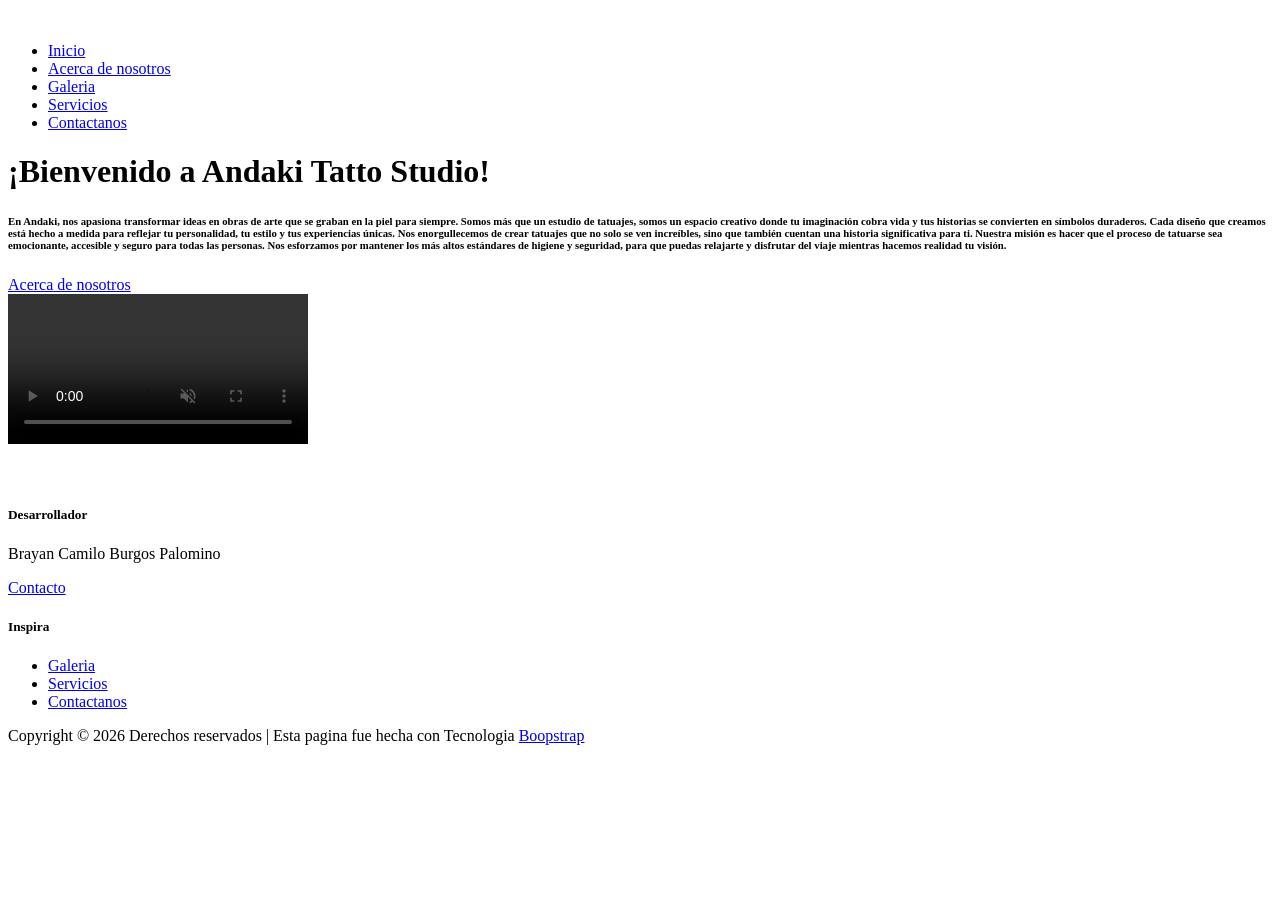
==== about.html @ bacf90a9 "Add files via upload" ====
<!DOCTYPE html>
<html lang="es">

<head>
    <meta charset="UTF-8">
    <meta name="description" content="Andaki Tattoo Studio">
    <meta name="keywords" content="Tattoo, unica, creative, html">
    <meta name="viewport" content="width=device-width, initial-scale=1.0">
    <meta http-equiv="X-UA-Compatible" content="ie=edge">
    <title>Andaki Tattoo Studio</title>

    <!-- Google Font -->
    <link href="https://fonts.googleapis.com/css2?family=Play:wght@400;700&display=swap" rel="stylesheet">
    <link href="https://fonts.googleapis.com/css2?family=Josefin+Sans:wght@300;400;500;600;700&display=swap"
        rel="stylesheet">

    <!-- Css Styles -->
    <link rel="stylesheet" href="css/bootstrap.min.css" type="text/css">
    <link rel="stylesheet" href="css/font-awesome.min.css" type="text/css">
    <link rel="stylesheet" href="css/elegant-icons.css" type="text/css">
    <link rel="stylesheet" href="css/owl.carousel.min.css" type="text/css">
    <link rel="stylesheet" href="css/magnific-popup.css" type="text/css">
    <link rel="stylesheet" href="css/slicknav.min.css" type="text/css">
    <link rel="stylesheet" href="css/style.css" type="text/css">
</head>

<body>
    <!-- Page Preloder -->
    <div id="preloder">
        <div class="loader"></div>
    </div>

    <!-- Header Section Begin -->
    <header class="header">
        <div class="container">
            <div class="row">
                <div class="col-lg-1">
                    <div class="header__logo ">
                        <a>
                            <href="./index.html"><img src="img/h-1.png" class="" alt="">
                        </a>
                    </div>
                </div>
                <div class="col-lg-10">
                    <div class="header__nav__option">
                        <nav class="header__nav__menu mobile-menu">
                            <ul>
                                <li><a href="./index.html">Inicio</a></li>
                                <li class="active"><a href="./about.html">Acerca de nosotros</a></li>
                                <li><a href="./portfolio.html">Galeria</a></li>
                                <li><a href="./services.html">Servicios</a></li>
                                <li><a href="./contact.html">Contactanos</a></li>
                            </ul>
                        </nav>
                        <div class="header__nav__social">
                            <a href="https://www.facebook.com/profile.php?id=100073206260637"><i
                                    class="fa fa-facebook"></i></a>
                            <a
                                href="#https://api.whatsapp.com/send?phone=573102815841&text=Hola,%20bienvenido%20al%20servicio%20de%20atención%20al%20cliente.%20¿En%20qué%20puedo%20ayudarte?"><i
                                    class="fa fa-whatsapp"></i></a>
                            <a href="https://www.instagram.com/camilocaicedo30/"><i class="fa fa-instagram"></i></a>
                        </div>
                    </div>
                </div>
            </div>
            <div id="mobile-menu-wrap"></div>
        </div>
    </header>
    <!-- Header End -->

    <!-- Breadcrumb Begin -->
    <div class="breadcrumb-option spad set-bg" data-setbg="img/hero/hero-1.jpg">
        <div class="container">
            <div class="row">
                <div class="grid text-center">
                    <div class="container">
                        <div class="row">
                            <div class="col-lg-6">
                                <div class="card">
                                    <div class="card-body">
                                        <h1 class="card-title">¡Bienvenido a Andaki Tatto Studio!</h1>
                                        <p class="card-text">
                                        <h6>
                                            En Andaki, nos apasiona transformar ideas en obras de arte que se graban en
                                            la piel para siempre. Somos más que un
                                            estudio de tatuajes, somos un espacio creativo donde tu imaginación cobra
                                            vida y tus historias se convierten en
                                            símbolos duraderos.
                                            Cada diseño que creamos está hecho a medida para reflejar tu personalidad,
                                            tu estilo y tus experiencias únicas.
                                            Nos enorgullecemos de crear tatuajes que no solo se ven increíbles, sino que
                                            también cuentan una historia significativa
                                            para ti.
                                            Nuestra misión es hacer que el proceso de tatuarse sea emocionante,
                                            accesible y seguro para todas las personas.
                                            Nos esforzamos por mantener los más altos estándares de higiene y seguridad,
                                            para que puedas relajarte y disfrutar del
                                            viaje mientras hacemos realidad tu visión.
                                        </h6>
                                        <a href="about.html" class="card-link">Acerca de nosotros</a>
                                    </div>
                                </div>
                            </div>
                            <div class="col-lg-6 col-md-6 col-sm-6">
                                <div class="about__pic">
                                    <div class="row">
                                        <div class="col-lg-6 col-md-3 col-sm-3">
                                            <div class="row col-lg-12">
                                                <video class="about__pic__item__video" autoplay loop muted controls>
                                                    <source src="img/about/about-1.mp4" type="video/mp4">
                                                    Tu navegador no soporta la etiqueta de video.
                                                </video>
                                            </div>
                                        </div>
                                        <div class="col-lg-6 col-md-3 col-sm-3">
                                            <div class="row">
                                                <div class="col-lg-12">
                                                    <div class="about__pic__item set-bg"
                                                        data-setbg="img/about/about-2.jpg"></div>
                                                </div>
                                                <div class="col-lg-12">
                                                    <div class="about__pic__item set-bg"
                                                        data-setbg="img/about/about-3.jpg"></div>
                                                </div>
                                            </div>
                                        </div>
                                    </div>
                                </div>
                            </div>
                        </div>
                    </div>
                </div>
            </div>
        </div>
    </div>
    <!-- Breadcrumb End -->

    <!-- About Section Begin -->
    <div class="logo spad">
        <div class="container">
            <div class="logo__carousel owl-carousel">
                <a href="#" class="logo__item"><img src="img/logo/logo-1.png" alt=""></a>
                <a href="#" class="logo__item"><img src="img/logo/logo-2.png" alt=""></a>
                <a href="#" class="logo__item"><img src="img/logo/logo-3.png" alt=""></a>
                <a href="#" class="logo__item"><img src="img/logo/logo-4.png" alt=""></a>
                <a href="#" class="logo__item"><img src="img/logo/logo-5.png" alt=""></a>
                <a href="#" class="logo__item"><img src="img/logo/logo-6.png" alt=""></a>
            </div>
        </div>
    </div>
    <!-- Footer Section Begin -->
    <footer class="footer">
        <div class="container">
            <div class="footer__top">
                <div class="row">
                    <div class="col-lg-1 col-md-1">
                        <div class="footer__top__logo">
                            <a href="#"><img src="img/h-1.png" alt=""></a>
                        </div>
                    </div>
                    <div class="col-lg-6 col-md-6">
                        <div class="footer__top__social">
                            <a href="https://www.facebook.com/profile.php?id=100073206260637"><i
                                    class="fa fa-facebook"></i></a>
                            <a
                                href="https://api.whatsapp.com/send?phone=573102815841&text=Hola,%20bienvenido%20al%20servicio%20de%20atención%20al%20cliente.%20¿En%20qué%20puedo%20ayudarte?"><i
                                    class="fa fa-whatsapp"></i></a>
                            <a href="https://www.instagram.com/camilocaicedo30/"><i class="fa fa-instagram"></i></a>
                        </div>
                    </div>
                </div>
            </div>
            <div class="footer__option">
                <div class="row">
                    <div class="col-lg-4 col-md-6 col-sm-6">
                        <div class="footer__option__item">
                            <h5>Desarrollador</h5>
                            <p>Brayan Camilo Burgos Palomino</p>
                            <a href="https://api.whatsapp.com/send?phone=573224530251" class="read__more">Contacto <span class="arrow_right"></span></a>
                        </div>
                    </div>
                    <div class="col-lg-2 col-md-3 col-sm-3">
                        <div class="footer__option__item">
                            <h5>Inspira</h5>
                            <ul>
                                <li><a href="portfolio.html">Galeria</a></li>
                                <li><a href="services.html">Servicios</a></li>
                                <li><a href="contact.html">Contactanos</a></li>
                            </ul>
                        </div>
                    </div>
                </div>
            </div>
            <div class="footer__copyright">
                <div class="row">
                    <div class="col-lg-12 text-center">
                        <p class="footer__copyright__text">Copyright &copy;
                            <script>
                                document.write(new Date().getFullYear());
                            </script>
                            Derechos reservados | Esta pagina fue hecha con <i class="fa fa-heart-o"
                                aria-hidden="true"></i> Tecnologia <a href="#" target="_blank">Boopstrap</a>
                        </p>
                    </div>
                </div>
            </div>
        </div>
    </footer>
    <!-- Footer Section End -->

    <!-- Js Plugins -->
    <script src="js/jquery-3.3.1.min.js"></script>
    <script src="js/bootstrap.min.js"></script>
    <script src="js/jquery.magnific-popup.min.js"></script>
    <script src="js/mixitup.min.js"></script>
    <script src="js/masonry.pkgd.min.js"></script>
    <script src="js/jquery.slicknav.js"></script>
    <script src="js/owl.carousel.min.js"></script>
    <script src="js/main.js"></script>
</body>

</html>
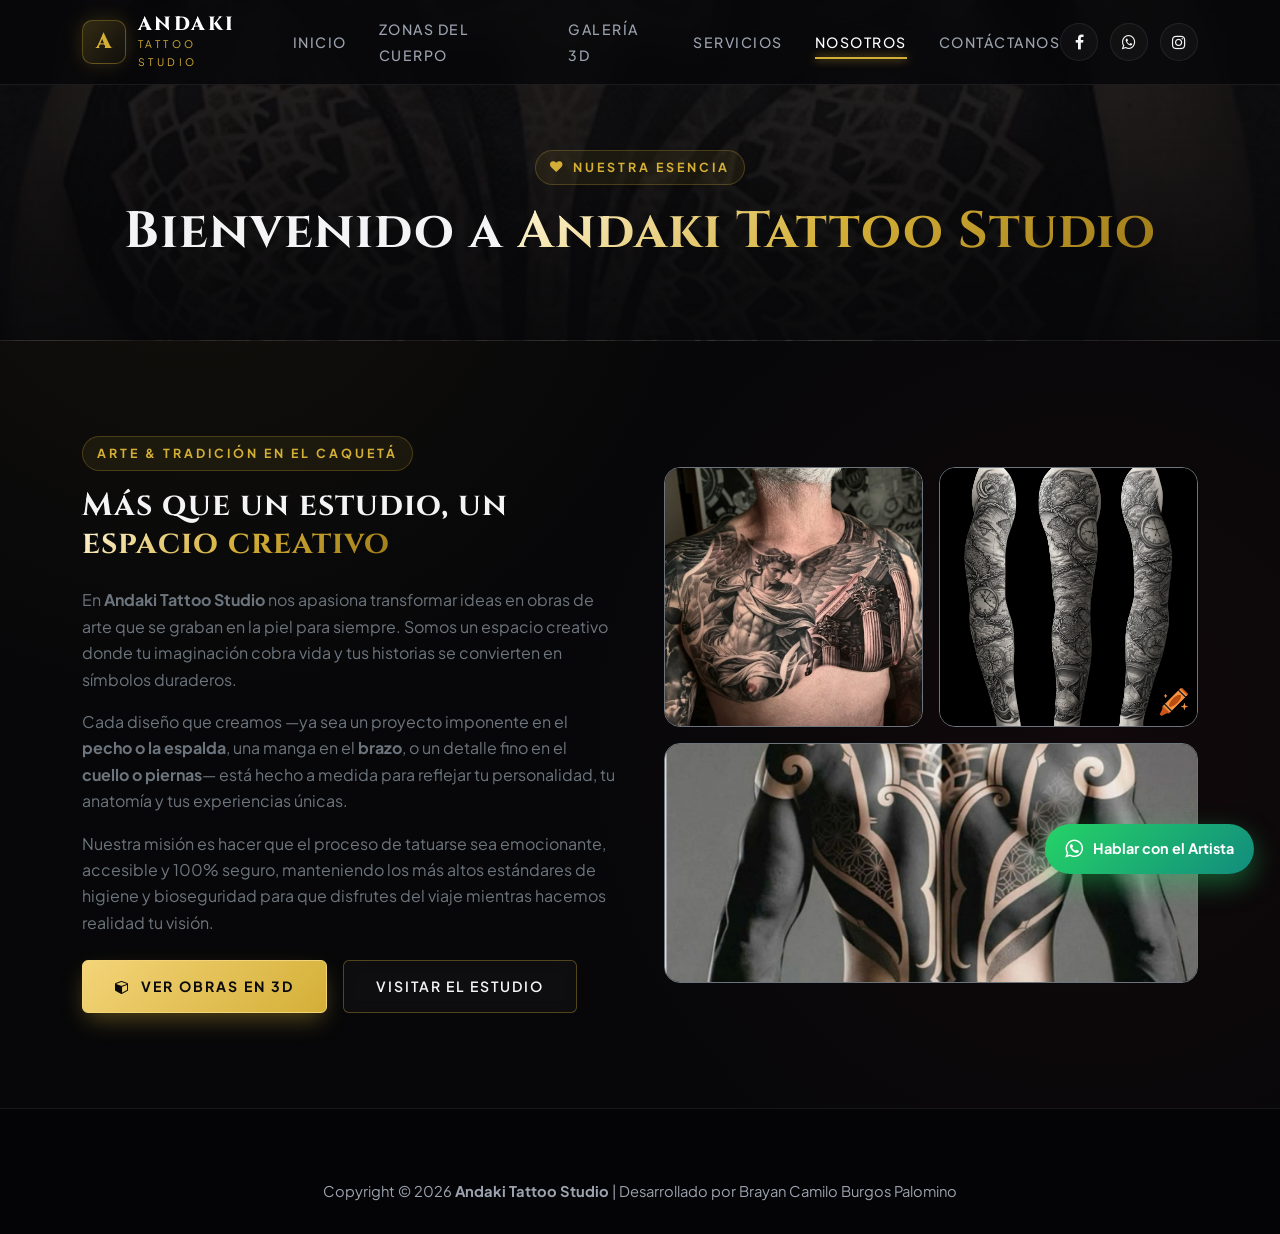
==== commit d7c7590f: "feat: Rediseño 2.0 Dark Luxury Ink con Carrusel 3D, Picsart Studio y 36 tatuajes por zonas del cuerp" ====
--- a/about.html
+++ b/about.html
@@ -3,220 +3,121 @@
 
 <head>
     <meta charset="UTF-8">
-    <meta name="description" content="Andaki Tattoo Studio">
-    <meta name="keywords" content="Tattoo, unica, creative, html">
+    <meta name="description" content="Conoce la historia, filosofía y estándares de bioseguridad de Andaki Tattoo Studio en San José del Fragua, Caquetá.">
     <meta name="viewport" content="width=device-width, initial-scale=1.0">
-    <meta http-equiv="X-UA-Compatible" content="ie=edge">
-    <title>Andaki Tattoo Studio</title>
+    <title>Acerca de Nosotros | Andaki Tattoo Studio</title>
 
-    <!-- Google Font -->
-    <link href="https://fonts.googleapis.com/css2?family=Play:wght@400;700&display=swap" rel="stylesheet">
-    <link href="https://fonts.googleapis.com/css2?family=Josefin+Sans:wght@300;400;500;600;700&display=swap"
-        rel="stylesheet">
-
-    <!-- Css Styles -->
-    <link rel="stylesheet" href="css/bootstrap.min.css" type="text/css">
-    <link rel="stylesheet" href="css/font-awesome.min.css" type="text/css">
-    <link rel="stylesheet" href="css/elegant-icons.css" type="text/css">
-    <link rel="stylesheet" href="css/owl.carousel.min.css" type="text/css">
-    <link rel="stylesheet" href="css/magnific-popup.css" type="text/css">
-    <link rel="stylesheet" href="css/slicknav.min.css" type="text/css">
+    <link href="https://cdn.jsdelivr.net/npm/bootstrap@5.3.2/dist/css/bootstrap.min.css" rel="stylesheet">
+    <link href="https://cdnjs.cloudflare.com/ajax/libs/font-awesome/4.7.0/css/font-awesome.min.css" rel="stylesheet">
     <link rel="stylesheet" href="css/style.css" type="text/css">
 </head>
 
 <body>
-    <!-- Page Preloder -->
-    <div id="preloder">
-        <div class="loader"></div>
-    </div>
+    <div id="preloder"><div class="loader"></div></div>
 
-    <!-- Header Section Begin -->
+    <!-- Header -->
     <header class="header">
         <div class="container">
-            <div class="row">
-                <div class="col-lg-1">
-                    <div class="header__logo ">
-                        <a>
-                            <href="./index.html"><img src="img/h-1.png" class="" alt="">
-                        </a>
+            <div class="header__inner">
+                <div class="header__logo">
+                    <a href="./index.html">
+                        <div class="brand-emblem">A</div>
+                        <div class="brand-text">
+                            <span class="brand-name">ANDAKI</span>
+                            <span class="brand-sub">Tattoo Studio</span>
+                        </div>
+                    </a>
+                </div>
+
+                <nav class="header__nav__menu">
+                    <ul>
+                        <li><a href="./index.html">Inicio</a></li>
+                        <li><a href="./index.html#zonas-cuerpo">Zonas del Cuerpo</a></li>
+                        <li><a href="./portfolio.html">Galería 3D</a></li>
+                        <li><a href="./services.html">Servicios</a></li>
+                        <li class="active"><a href="./about.html">Nosotros</a></li>
+                        <li><a href="./contact.html">Contáctanos</a></li>
+                    </ul>
+                </nav>
+
+                <div class="d-flex align-items-center gap-3">
+                    <div class="header__nav__social">
+                        <a href="https://www.facebook.com/profile.php?id=100073206260637" target="_blank"><i class="fa fa-facebook"></i></a>
+                        <a href="https://api.whatsapp.com/send?phone=573102815841" target="_blank"><i class="fa fa-whatsapp"></i></a>
+                        <a href="https://www.instagram.com/camilocaicedo30/" target="_blank"><i class="fa fa-instagram"></i></a>
+                    </div>
+                    <button class="mobile-toggle" id="mobile-toggle"><i class="fa fa-bars"></i></button>
+                </div>
+            </div>
+        </div>
+    </header>
+
+    <!-- Page Hero -->
+    <section class="page-hero">
+        <div class="container">
+            <span class="section-badge"><i class="fa fa-heart"></i> Nuestra Esencia</span>
+            <h1 class="display-title" style="font-size: clamp(2.2rem, 4vw, 3.4rem);">
+                Bienvenido a <span class="gold-gradient-text">Andaki Tattoo Studio</span>
+            </h1>
+        </div>
+    </section>
+
+    <!-- Story Section -->
+    <section class="spad">
+        <div class="container">
+            <div class="row align-items-center g-5">
+                <div class="col-lg-6">
+                    <span class="section-badge">Arte & Tradición en el Caquetá</span>
+                    <h2 class="display-title mb-4">Más que un estudio, un <span class="gold-gradient-text">espacio creativo</span></h2>
+                    <p class="text-secondary mb-3">
+                        En <strong>Andaki Tattoo Studio</strong> nos apasiona transformar ideas en obras de arte que se graban en la piel para siempre. Somos un espacio creativo donde tu imaginación cobra vida y tus historias se convierten en símbolos duraderos.
+                    </p>
+                    <p class="text-secondary mb-3">
+                        Cada diseño que creamos —ya sea un proyecto imponente en el <strong>pecho o la espalda</strong>, una manga en el <strong>brazo</strong>, o un detalle fino en el <strong>cuello o piernas</strong>— está hecho a medida para reflejar tu personalidad, tu anatomía y tus experiencias únicas.
+                    </p>
+                    <p class="text-secondary mb-4">
+                        Nuestra misión es hacer que el proceso de tatuarse sea emocionante, accesible y 100% seguro, manteniendo los más altos estándares de higiene y bioseguridad para que disfrutes del viaje mientras hacemos realidad tu visión.
+                    </p>
+                    <div class="d-flex flex-wrap gap-3">
+                        <a href="./portfolio.html" class="primary-btn"><i class="fa fa-cube"></i> Ver Obras en 3D</a>
+                        <a href="./contact.html" class="outline-btn">Visitar el Estudio</a>
                     </div>
                 </div>
-                <div class="col-lg-10">
-                    <div class="header__nav__option">
-                        <nav class="header__nav__menu mobile-menu">
-                            <ul>
-                                <li><a href="./index.html">Inicio</a></li>
-                                <li class="active"><a href="./about.html">Acerca de nosotros</a></li>
-                                <li><a href="./portfolio.html">Galeria</a></li>
-                                <li><a href="./services.html">Servicios</a></li>
-                                <li><a href="./contact.html">Contactanos</a></li>
-                            </ul>
-                        </nav>
-                        <div class="header__nav__social">
-                            <a href="https://www.facebook.com/profile.php?id=100073206260637"><i
-                                    class="fa fa-facebook"></i></a>
-                            <a
-                                href="#https://api.whatsapp.com/send?phone=573102815841&text=Hola,%20bienvenido%20al%20servicio%20de%20atención%20al%20cliente.%20¿En%20qué%20puedo%20ayudarte?"><i
-                                    class="fa fa-whatsapp"></i></a>
-                            <a href="https://www.instagram.com/camilocaicedo30/"><i class="fa fa-instagram"></i></a>
+
+                <div class="col-lg-6">
+                    <div class="row g-3">
+                        <div class="col-6">
+                            <img src="img/tattoos/pecho-1.jpg" class="rounded-4 border border-secondary w-100" style="height: 260px; object-fit: cover;" alt="Andaki Studio Pecho">
                         </div>
-                    </div>
-                </div>
-            </div>
-            <div id="mobile-menu-wrap"></div>
-        </div>
-    </header>
-    <!-- Header End -->
-
-    <!-- Breadcrumb Begin -->
-    <div class="breadcrumb-option spad set-bg" data-setbg="img/hero/hero-1.jpg">
-        <div class="container">
-            <div class="row">
-                <div class="grid text-center">
-                    <div class="container">
-                        <div class="row">
-                            <div class="col-lg-6">
-                                <div class="card">
-                                    <div class="card-body">
-                                        <h1 class="card-title">¡Bienvenido a Andaki Tatto Studio!</h1>
-                                        <p class="card-text">
-                                        <h6>
-                                            En Andaki, nos apasiona transformar ideas en obras de arte que se graban en
-                                            la piel para siempre. Somos más que un
-                                            estudio de tatuajes, somos un espacio creativo donde tu imaginación cobra
-                                            vida y tus historias se convierten en
-                                            símbolos duraderos.
-                                            Cada diseño que creamos está hecho a medida para reflejar tu personalidad,
-                                            tu estilo y tus experiencias únicas.
-                                            Nos enorgullecemos de crear tatuajes que no solo se ven increíbles, sino que
-                                            también cuentan una historia significativa
-                                            para ti.
-                                            Nuestra misión es hacer que el proceso de tatuarse sea emocionante,
-                                            accesible y seguro para todas las personas.
-                                            Nos esforzamos por mantener los más altos estándares de higiene y seguridad,
-                                            para que puedas relajarte y disfrutar del
-                                            viaje mientras hacemos realidad tu visión.
-                                        </h6>
-                                        <a href="about.html" class="card-link">Acerca de nosotros</a>
-                                    </div>
-                                </div>
-                            </div>
-                            <div class="col-lg-6 col-md-6 col-sm-6">
-                                <div class="about__pic">
-                                    <div class="row">
-                                        <div class="col-lg-6 col-md-3 col-sm-3">
-                                            <div class="row col-lg-12">
-                                                <video class="about__pic__item__video" autoplay loop muted controls>
-                                                    <source src="img/about/about-1.mp4" type="video/mp4">
-                                                    Tu navegador no soporta la etiqueta de video.
-                                                </video>
-                                            </div>
-                                        </div>
-                                        <div class="col-lg-6 col-md-3 col-sm-3">
-                                            <div class="row">
-                                                <div class="col-lg-12">
-                                                    <div class="about__pic__item set-bg"
-                                                        data-setbg="img/about/about-2.jpg"></div>
-                                                </div>
-                                                <div class="col-lg-12">
-                                                    <div class="about__pic__item set-bg"
-                                                        data-setbg="img/about/about-3.jpg"></div>
-                                                </div>
-                                            </div>
-                                        </div>
-                                    </div>
-                                </div>
-                            </div>
+                        <div class="col-6">
+                            <img src="img/tattoos/brazos-3.jpg" class="rounded-4 border border-secondary w-100" style="height: 260px; object-fit: cover;" alt="Andaki Studio Brazos">
+                        </div>
+                        <div class="col-12">
+                            <img src="img/tattoos/espalda-2.jpg" class="rounded-4 border border-secondary w-100" style="height: 240px; object-fit: cover;" alt="Andaki Studio Espalda">
                         </div>
                     </div>
                 </div>
             </div>
         </div>
-    </div>
-    <!-- Breadcrumb End -->
+    </section>
 
-    <!-- About Section Begin -->
-    <div class="logo spad">
-        <div class="container">
-            <div class="logo__carousel owl-carousel">
-                <a href="#" class="logo__item"><img src="img/logo/logo-1.png" alt=""></a>
-                <a href="#" class="logo__item"><img src="img/logo/logo-2.png" alt=""></a>
-                <a href="#" class="logo__item"><img src="img/logo/logo-3.png" alt=""></a>
-                <a href="#" class="logo__item"><img src="img/logo/logo-4.png" alt=""></a>
-                <a href="#" class="logo__item"><img src="img/logo/logo-5.png" alt=""></a>
-                <a href="#" class="logo__item"><img src="img/logo/logo-6.png" alt=""></a>
-            </div>
-        </div>
-    </div>
-    <!-- Footer Section Begin -->
+    <!-- Footer -->
     <footer class="footer">
         <div class="container">
-            <div class="footer__top">
-                <div class="row">
-                    <div class="col-lg-1 col-md-1">
-                        <div class="footer__top__logo">
-                            <a href="#"><img src="img/h-1.png" alt=""></a>
-                        </div>
-                    </div>
-                    <div class="col-lg-6 col-md-6">
-                        <div class="footer__top__social">
-                            <a href="https://www.facebook.com/profile.php?id=100073206260637"><i
-                                    class="fa fa-facebook"></i></a>
-                            <a
-                                href="https://api.whatsapp.com/send?phone=573102815841&text=Hola,%20bienvenido%20al%20servicio%20de%20atención%20al%20cliente.%20¿En%20qué%20puedo%20ayudarte?"><i
-                                    class="fa fa-whatsapp"></i></a>
-                            <a href="https://www.instagram.com/camilocaicedo30/"><i class="fa fa-instagram"></i></a>
-                        </div>
-                    </div>
-                </div>
-            </div>
-            <div class="footer__option">
-                <div class="row">
-                    <div class="col-lg-4 col-md-6 col-sm-6">
-                        <div class="footer__option__item">
-                            <h5>Desarrollador</h5>
-                            <p>Brayan Camilo Burgos Palomino</p>
-                            <a href="https://api.whatsapp.com/send?phone=573224530251" class="read__more">Contacto <span class="arrow_right"></span></a>
-                        </div>
-                    </div>
-                    <div class="col-lg-2 col-md-3 col-sm-3">
-                        <div class="footer__option__item">
-                            <h5>Inspira</h5>
-                            <ul>
-                                <li><a href="portfolio.html">Galeria</a></li>
-                                <li><a href="services.html">Servicios</a></li>
-                                <li><a href="contact.html">Contactanos</a></li>
-                            </ul>
-                        </div>
-                    </div>
-                </div>
-            </div>
-            <div class="footer__copyright">
-                <div class="row">
-                    <div class="col-lg-12 text-center">
-                        <p class="footer__copyright__text">Copyright &copy;
-                            <script>
-                                document.write(new Date().getFullYear());
-                            </script>
-                            Derechos reservados | Esta pagina fue hecha con <i class="fa fa-heart-o"
-                                aria-hidden="true"></i> Tecnologia <a href="#" target="_blank">Boopstrap</a>
-                        </p>
-                    </div>
-                </div>
+            <div class="footer__copyright text-center mt-0 pt-0 border-0">
+                <p class="mb-0">
+                    Copyright &copy; <script>document.write(new Date().getFullYear());</script> <strong>Andaki Tattoo Studio</strong> | Desarrollado por Brayan Camilo Burgos Palomino
+                </p>
             </div>
         </div>
     </footer>
-    <!-- Footer Section End -->
 
-    <!-- Js Plugins -->
-    <script src="js/jquery-3.3.1.min.js"></script>
-    <script src="js/bootstrap.min.js"></script>
-    <script src="js/jquery.magnific-popup.min.js"></script>
-    <script src="js/mixitup.min.js"></script>
-    <script src="js/masonry.pkgd.min.js"></script>
-    <script src="js/jquery.slicknav.js"></script>
-    <script src="js/owl.carousel.min.js"></script>
+    <a href="https://api.whatsapp.com/send?phone=573102815841" target="_blank" class="whatsapp-float">
+        <i class="fa fa-whatsapp"></i>
+        <span>Hablar con el Artista</span>
+    </a>
+
     <script src="js/main.js"></script>
 </body>
 
-</html>+</html>
--- a/css/style.css
+++ b/css/style.css
@@ -0,0 +1,1183 @@
+/* ==========================================================================
+   ANDAKI TATTOO STUDIO - 2.0 DARK LUXURY INK EDITION
+   ========================================================================== */
+
+@import url('https://fonts.googleapis.com/css2?family=Cinzel:wght@500;700;900&family=Plus+Jakarta+Sans:wght@300;400;500;600;700&family=Syne:wght@600;700;800&display=swap');
+
+:root {
+    --bg-dark: #070709;
+    --bg-card: #101014;
+    --bg-elevated: #17171d;
+    --gold-primary: #d4af37;
+    --gold-light: #f3d478;
+    --gold-glow: rgba(212, 175, 55, 0.35);
+    --crimson-accent: #c92a2a;
+    --text-main: #f4f4f6;
+    --text-muted: #9ca3af;
+    --border-subtle: rgba(255, 255, 255, 0.08);
+    --border-gold: rgba(212, 175, 55, 0.35);
+    --font-display: 'Cinzel', serif;
+    --font-heading: 'Syne', sans-serif;
+    --font-body: 'Plus Jakarta Sans', sans-serif;
+    --transition-smooth: all 0.35s cubic-bezier(0.16, 1, 0.3, 1);
+}
+
+* {
+    margin: 0;
+    padding: 0;
+    box-sizing: border-box;
+}
+
+html {
+    scroll-behavior: smooth;
+    background-color: var(--bg-dark);
+    color: var(--text-main);
+    font-family: var(--font-body);
+}
+
+body {
+    background-color: var(--bg-dark);
+    color: var(--text-main);
+    font-family: var(--font-body);
+    line-height: 1.65;
+    overflow-x: hidden;
+    background-image: 
+        radial-gradient(circle at 15% 15%, rgba(212, 175, 55, 0.06) 0%, transparent 35%),
+        radial-gradient(circle at 85% 60%, rgba(201, 42, 42, 0.05) 0%, transparent 40%);
+}
+
+a {
+    text-decoration: none;
+    color: inherit;
+    transition: var(--transition-smooth);
+}
+
+ul {
+    list-style: none;
+}
+
+img {
+    max-width: 100%;
+    display: block;
+}
+
+/* ==========================================================================
+   PRELOADER
+   ========================================================================== */
+#preloder {
+    position: fixed;
+    width: 100%;
+    height: 100%;
+    top: 0;
+    left: 0;
+    z-index: 999999;
+    background: var(--bg-dark);
+    display: flex;
+    flex-direction: column;
+    align-items: center;
+    justify-content: center;
+    transition: opacity 0.5s ease, visibility 0.5s ease;
+}
+
+#preloder.loaded {
+    opacity: 0;
+    visibility: hidden;
+    pointer-events: none;
+}
+
+.loader {
+    width: 54px;
+    height: 54px;
+    border: 3px solid rgba(212, 175, 55, 0.15);
+    border-top-color: var(--gold-primary);
+    border-radius: 50%;
+    animation: spin 0.9s linear infinite;
+}
+
+@keyframes spin {
+    to { transform: rotate(360deg); }
+}
+
+/* ==========================================================================
+   TYPOGRAPHY & UTILITIES
+   ========================================================================== */
+.section-badge {
+    display: inline-flex;
+    align-items: center;
+    gap: 8px;
+    font-size: 0.78rem;
+    text-transform: uppercase;
+    letter-spacing: 3px;
+    color: var(--gold-primary);
+    font-weight: 700;
+    padding: 6px 14px;
+    border-radius: 100px;
+    background: rgba(212, 175, 55, 0.08);
+    border: 1px solid rgba(212, 175, 55, 0.25);
+    margin-bottom: 16px;
+}
+
+.section-title h2,
+.display-title {
+    font-family: var(--font-display);
+    font-weight: 700;
+    color: var(--text-main);
+    letter-spacing: 1px;
+    line-height: 1.2;
+}
+
+.gold-gradient-text {
+    background: linear-gradient(135deg, #fff6d6 0%, var(--gold-primary) 50%, #9e7a18 100%);
+    -webkit-background-clip: text;
+    -webkit-text-fill-color: transparent;
+}
+
+.spad {
+    padding: 95px 0;
+}
+
+.primary-btn {
+    display: inline-flex;
+    align-items: center;
+    justify-content: center;
+    gap: 10px;
+    padding: 14px 32px;
+    font-size: 0.88rem;
+    font-weight: 700;
+    text-transform: uppercase;
+    letter-spacing: 2px;
+    color: #09090b;
+    background: linear-gradient(135deg, var(--gold-light) 0%, var(--gold-primary) 100%);
+    border-radius: 6px;
+    border: 1px solid var(--gold-light);
+    box-shadow: 0 10px 25px -5px rgba(212, 175, 55, 0.4);
+    cursor: pointer;
+    transition: var(--transition-smooth);
+}
+
+.primary-btn:hover {
+    transform: translateY(-3px);
+    box-shadow: 0 15px 30px -5px rgba(212, 175, 55, 0.65);
+    color: #000;
+}
+
+.outline-btn {
+    display: inline-flex;
+    align-items: center;
+    justify-content: center;
+    gap: 10px;
+    padding: 14px 32px;
+    font-size: 0.88rem;
+    font-weight: 600;
+    text-transform: uppercase;
+    letter-spacing: 2px;
+    color: var(--text-main);
+    background: rgba(255, 255, 255, 0.03);
+    border: 1px solid var(--border-gold);
+    border-radius: 6px;
+    backdrop-filter: blur(8px);
+    cursor: pointer;
+    transition: var(--transition-smooth);
+}
+
+.outline-btn:hover {
+    background: rgba(212, 175, 55, 0.14);
+    border-color: var(--gold-primary);
+    color: var(--gold-light);
+    transform: translateY(-3px);
+}
+
+/* ==========================================================================
+   HEADER & NAVIGATION
+   ========================================================================== */
+.header {
+    position: fixed;
+    top: 0;
+    left: 0;
+    width: 100%;
+    z-index: 1000;
+    background: rgba(7, 7, 9, 0.82);
+    backdrop-filter: blur(16px);
+    -webkit-backdrop-filter: blur(16px);
+    border-bottom: 1px solid var(--border-subtle);
+    transition: var(--transition-smooth);
+}
+
+.header.scrolled {
+    background: rgba(7, 7, 9, 0.95);
+    box-shadow: 0 10px 30px rgba(0, 0, 0, 0.6);
+    border-bottom-color: rgba(212, 175, 55, 0.22);
+}
+
+.header__inner {
+    display: flex;
+    align-items: center;
+    justify-content: space-between;
+    height: 84px;
+}
+
+.header__logo a {
+    display: flex;
+    align-items: center;
+    gap: 12px;
+}
+
+.brand-emblem {
+    width: 44px;
+    height: 44px;
+    border-radius: 10px;
+    background: linear-gradient(135deg, rgba(212, 175, 55, 0.2), rgba(212, 175, 55, 0.05));
+    border: 1px solid var(--border-gold);
+    display: flex;
+    align-items: center;
+    justify-content: center;
+    color: var(--gold-primary);
+    font-family: var(--font-display);
+    font-weight: 900;
+    font-size: 1.35rem;
+    box-shadow: 0 0 20px rgba(212, 175, 55, 0.2);
+}
+
+.brand-text {
+    display: flex;
+    flex-direction: column;
+}
+
+.brand-name {
+    font-family: var(--font-display);
+    font-size: 1.2rem;
+    font-weight: 800;
+    letter-spacing: 2.5px;
+    color: #fff;
+    line-height: 1.1;
+}
+
+.brand-sub {
+    font-size: 0.65rem;
+    letter-spacing: 3.5px;
+    text-transform: uppercase;
+    color: var(--gold-primary);
+}
+
+.header__nav__menu ul {
+    display: flex;
+    align-items: center;
+    gap: 32px;
+    margin: 0;
+}
+
+.header__nav__menu ul li a {
+    font-size: 0.88rem;
+    font-weight: 500;
+    text-transform: uppercase;
+    letter-spacing: 1.5px;
+    color: var(--text-muted);
+    position: relative;
+    padding: 8px 0;
+}
+
+.header__nav__menu ul li.active a,
+.header__nav__menu ul li a:hover {
+    color: #fff;
+}
+
+.header__nav__menu ul li a::after {
+    content: '';
+    position: absolute;
+    bottom: 0;
+    left: 0;
+    width: 0%;
+    height: 2px;
+    background: var(--gold-primary);
+    transition: width 0.3s ease;
+    box-shadow: 0 0 10px var(--gold-primary);
+}
+
+.header__nav__menu ul li.active a::after,
+.header__nav__menu ul li a:hover::after {
+    width: 100%;
+}
+
+.header__nav__social {
+    display: flex;
+    align-items: center;
+    gap: 12px;
+}
+
+.header__nav__social a {
+    width: 38px;
+    height: 38px;
+    border-radius: 50%;
+    border: 1px solid var(--border-subtle);
+    background: rgba(255, 255, 255, 0.03);
+    display: flex;
+    align-items: center;
+    justify-content: center;
+    color: var(--text-main);
+    font-size: 1rem;
+}
+
+.header__nav__social a:hover {
+    border-color: var(--gold-primary);
+    color: var(--gold-primary);
+    transform: translateY(-2px);
+    box-shadow: 0 5px 15px rgba(212, 175, 55, 0.25);
+}
+
+.mobile-toggle {
+    display: none;
+    background: transparent;
+    border: 1px solid var(--border-gold);
+    color: var(--gold-primary);
+    width: 42px;
+    height: 42px;
+    border-radius: 8px;
+    font-size: 1.2rem;
+    cursor: pointer;
+}
+
+/* ==========================================================================
+   HERO SECTION
+   ========================================================================== */
+.hero {
+    position: relative;
+    min-height: 94vh;
+    padding-top: 84px;
+    display: flex;
+    align-items: center;
+    overflow: hidden;
+    background: 
+        linear-gradient(90deg, rgba(7, 7, 9, 0.94) 0%, rgba(7, 7, 9, 0.78) 55%, rgba(7, 7, 9, 0.55) 100%),
+        url('../img/tattoos/pecho-1.jpg') center/cover no-repeat;
+}
+
+.hero::after {
+    content: '';
+    position: absolute;
+    bottom: 0;
+    left: 0;
+    width: 100%;
+    height: 140px;
+    background: linear-gradient(to top, var(--bg-dark), transparent);
+    pointer-events: none;
+}
+
+.hero__content {
+    position: relative;
+    z-index: 2;
+    padding: 60px 0;
+}
+
+.hero__text h1 {
+    font-family: var(--font-display);
+    font-size: clamp(2.5rem, 5vw, 4.4rem);
+    font-weight: 900;
+    line-height: 1.1;
+    margin-bottom: 22px;
+    text-transform: uppercase;
+}
+
+.hero__text p {
+    font-size: 1.12rem;
+    color: var(--text-muted);
+    max-width: 560px;
+    margin-bottom: 34px;
+}
+
+.hero__actions {
+    display: flex;
+    flex-wrap: wrap;
+    gap: 16px;
+    margin-bottom: 48px;
+}
+
+.hero__stats {
+    display: grid;
+    grid-template-columns: repeat(3, minmax(110px, 170px));
+    gap: 24px;
+    padding-top: 32px;
+    border-top: 1px solid var(--border-subtle);
+}
+
+.stat-box h3 {
+    font-family: var(--font-display);
+    font-size: 2rem;
+    color: var(--gold-primary);
+    margin-bottom: 2px;
+}
+
+.stat-box span {
+    font-size: 0.8rem;
+    color: var(--text-muted);
+    text-transform: uppercase;
+    letter-spacing: 1px;
+}
+
+/* ==========================================================================
+   3D CAROUSEL SECTION (INTERACTIVE & PICSART STUDIO)
+   ========================================================================== */
+.carousel-3d-section {
+    position: relative;
+    padding: 80px 0 110px;
+    overflow: hidden;
+    background: radial-gradient(circle at 50% 50%, rgba(212, 175, 55, 0.1) 0%, transparent 65%);
+}
+
+.carousel-3d-controls-bar {
+    display: flex;
+    flex-wrap: wrap;
+    align-items: center;
+    justify-content: center;
+    gap: 14px;
+    margin-top: 24px;
+    margin-bottom: 20px;
+}
+
+.scene-3d {
+    margin: 40px auto 50px;
+    width: 260px;
+    height: 360px;
+    position: relative;
+    perspective: 1400px;
+    user-select: none;
+    cursor: grab;
+}
+
+.scene-3d:active {
+    cursor: grabbing;
+}
+
+.carousel-3d-ring {
+    width: 100%;
+    height: 100%;
+    position: absolute;
+    transform-style: preserve-3d;
+    transition: transform 0.6s cubic-bezier(0.2, 0.8, 0.2, 1);
+}
+
+.carousel-3d-ring.dragging {
+    transition: none;
+}
+
+.carousel-3d-card {
+    position: absolute;
+    width: 250px;
+    height: 340px;
+    left: 5px;
+    top: 10px;
+    border-radius: 16px;
+    overflow: hidden;
+    background: var(--bg-card);
+    border: 1px solid rgba(212, 175, 55, 0.45);
+    box-shadow: 
+        0 20px 50px rgba(0, 0, 0, 0.85),
+        0 0 25px rgba(212, 175, 55, 0.15);
+    transition: border-color 0.3s ease, box-shadow 0.3s ease;
+    -webkit-box-reflect: below 12px linear-gradient(transparent 65%, rgba(0, 0, 0, 0.35));
+}
+
+.carousel-3d-card:hover {
+    border-color: var(--gold-light);
+    box-shadow: 
+        0 25px 60px rgba(0, 0, 0, 0.95),
+        0 0 35px rgba(212, 175, 55, 0.5);
+}
+
+.carousel-3d-card img {
+    width: 100%;
+    height: 100%;
+    object-fit: cover;
+    transition: transform 0.6s ease, filter 0.4s ease;
+}
+
+.carousel-3d-card:hover img {
+    transform: scale(1.07);
+}
+
+.carousel-3d-card .card-caption {
+    position: absolute;
+    bottom: 0;
+    left: 0;
+    right: 0;
+    padding: 18px 16px 14px;
+    background: linear-gradient(to top, rgba(0, 0, 0, 0.92) 0%, rgba(0, 0, 0, 0.5) 65%, transparent 100%);
+    display: flex;
+    flex-direction: column;
+    gap: 4px;
+}
+
+.carousel-3d-card .card-tag {
+    font-size: 0.68rem;
+    text-transform: uppercase;
+    letter-spacing: 2px;
+    color: var(--gold-primary);
+    font-weight: 700;
+}
+
+.carousel-3d-card .card-title {
+    font-family: var(--font-display);
+    font-size: 1rem;
+    color: #fff;
+    margin: 0;
+}
+
+/* Picsart FX Filter Modes */
+.fx-picsart-neon .carousel-3d-card img,
+.fx-picsart-neon .gallery-item img {
+    filter: contrast(1.25) saturate(1.4) hue-rotate(-8deg);
+}
+
+.fx-picsart-noir .carousel-3d-card img,
+.fx-picsart-noir .gallery-item img {
+    filter: grayscale(100%) contrast(1.35) brightness(0.95);
+}
+
+.fx-picsart-gold .carousel-3d-card img,
+.fx-picsart-gold .gallery-item img {
+    filter: sepia(0.35) contrast(1.2) saturate(1.3) brightness(1.02);
+}
+
+.fx-btn {
+    padding: 8px 16px;
+    border-radius: 100px;
+    font-size: 0.78rem;
+    font-weight: 600;
+    background: rgba(255, 255, 255, 0.04);
+    border: 1px solid var(--border-subtle);
+    color: var(--text-muted);
+    cursor: pointer;
+    transition: var(--transition-smooth);
+    display: inline-flex;
+    align-items: center;
+    gap: 6px;
+}
+
+.fx-btn.active,
+.fx-btn:hover {
+    background: rgba(212, 175, 55, 0.16);
+    border-color: var(--gold-primary);
+    color: var(--gold-light);
+}
+
+.carousel-nav-btn {
+    width: 46px;
+    height: 46px;
+    border-radius: 50%;
+    background: var(--bg-elevated);
+    border: 1px solid var(--border-gold);
+    color: var(--gold-primary);
+    display: inline-flex;
+    align-items: center;
+    justify-content: center;
+    cursor: pointer;
+    transition: var(--transition-smooth);
+}
+
+.carousel-nav-btn:hover {
+    background: var(--gold-primary);
+    color: #000;
+    transform: scale(1.08);
+}
+
+/* Picsart Image Injector Panel */
+.picsart-studio-panel {
+    max-width: 780px;
+    margin: 30px auto 0;
+    padding: 22px 26px;
+    border-radius: 16px;
+    background: rgba(16, 16, 20, 0.85);
+    border: 1px dashed rgba(212, 175, 55, 0.4);
+    backdrop-filter: blur(12px);
+    display: flex;
+    flex-wrap: wrap;
+    align-items: center;
+    justify-content: space-between;
+    gap: 16px;
+}
+
+.picsart-studio-info h4 {
+    font-family: var(--font-heading);
+    font-size: 1.05rem;
+    color: #fff;
+    margin-bottom: 4px;
+    display: flex;
+    align-items: center;
+    gap: 8px;
+}
+
+.picsart-badge {
+    background: linear-gradient(135deg, #ff2a85, #7b2cbf);
+    color: #fff;
+    font-size: 0.68rem;
+    padding: 3px 10px;
+    border-radius: 100px;
+    font-weight: 700;
+    letter-spacing: 1px;
+    text-transform: uppercase;
+}
+
+.picsart-studio-info p {
+    font-size: 0.85rem;
+    color: var(--text-muted);
+    margin: 0;
+}
+
+.picsart-actions {
+    display: flex;
+    flex-wrap: wrap;
+    gap: 10px;
+}
+
+/* ==========================================================================
+   SERVICES & FEATURES CARDS
+   ========================================================================== */
+.feature-card {
+    background: var(--bg-card);
+    border: 1px solid var(--border-subtle);
+    border-radius: 16px;
+    padding: 32px 26px;
+    height: 100%;
+    transition: var(--transition-smooth);
+    position: relative;
+    overflow: hidden;
+}
+
+.feature-card::before {
+    content: '';
+    position: absolute;
+    top: 0;
+    left: 0;
+    width: 100%;
+    height: 3px;
+    background: linear-gradient(90deg, transparent, var(--gold-primary), transparent);
+    opacity: 0;
+    transition: opacity 0.35s ease;
+}
+
+.feature-card:hover {
+    transform: translateY(-6px);
+    border-color: var(--border-gold);
+    box-shadow: 0 20px 40px rgba(0, 0, 0, 0.5);
+}
+
+.feature-card:hover::before {
+    opacity: 1;
+}
+
+.feature-icon {
+    width: 56px;
+    height: 56px;
+    border-radius: 12px;
+    background: rgba(212, 175, 55, 0.1);
+    border: 1px solid rgba(212, 175, 55, 0.25);
+    display: flex;
+    align-items: center;
+    justify-content: center;
+    font-size: 1.5rem;
+    color: var(--gold-primary);
+    margin-bottom: 20px;
+}
+
+.feature-card h4 {
+    font-family: var(--font-display);
+    font-size: 1.2rem;
+    color: #fff;
+    margin-bottom: 12px;
+}
+
+.feature-card p {
+    color: var(--text-muted);
+    font-size: 0.94rem;
+    margin: 0;
+}
+
+/* Service Showcase Cards */
+.service-showcase-card {
+    background: var(--bg-card);
+    border-radius: 18px;
+    overflow: hidden;
+    border: 1px solid var(--border-subtle);
+    height: 100%;
+    display: flex;
+    flex-direction: column;
+    transition: var(--transition-smooth);
+}
+
+.service-showcase-card:hover {
+    transform: translateY(-8px);
+    border-color: var(--gold-primary);
+    box-shadow: 0 24px 48px rgba(0, 0, 0, 0.65);
+}
+
+.service-img-wrap {
+    position: relative;
+    height: 260px;
+    overflow: hidden;
+}
+
+.service-img-wrap img {
+    width: 100%;
+    height: 100%;
+    object-fit: cover;
+    transition: transform 0.6s ease;
+}
+
+.service-showcase-card:hover .service-img-wrap img {
+    transform: scale(1.08);
+}
+
+.service-price-tag {
+    position: absolute;
+    top: 16px;
+    right: 16px;
+    background: rgba(7, 7, 9, 0.85);
+    backdrop-filter: blur(8px);
+    border: 1px solid var(--border-gold);
+    color: var(--gold-light);
+    padding: 6px 14px;
+    border-radius: 100px;
+    font-size: 0.78rem;
+    font-weight: 700;
+}
+
+.service-body {
+    padding: 28px 24px;
+    flex: 1;
+    display: flex;
+    flex-direction: column;
+    justify-content: space-between;
+}
+
+.service-body h4 {
+    font-family: var(--font-display);
+    font-size: 1.35rem;
+    margin-bottom: 10px;
+    color: #fff;
+}
+
+.service-body p {
+    color: var(--text-muted);
+    font-size: 0.94rem;
+    margin-bottom: 20px;
+}
+
+/* ==========================================================================
+   GALLERY GRID & FILTER
+   ========================================================================== */
+.filter-tabs {
+    display: flex;
+    flex-wrap: wrap;
+    justify-content: center;
+    gap: 10px;
+    margin-bottom: 36px;
+}
+
+.filter-btn {
+    padding: 10px 22px;
+    border-radius: 100px;
+    background: var(--bg-card);
+    border: 1px solid var(--border-subtle);
+    color: var(--text-muted);
+    font-size: 0.85rem;
+    font-weight: 600;
+    letter-spacing: 1px;
+    text-transform: uppercase;
+    cursor: pointer;
+    transition: var(--transition-smooth);
+}
+
+.filter-btn.active,
+.filter-btn:hover {
+    background: var(--gold-primary);
+    color: #000;
+    border-color: var(--gold-primary);
+}
+
+.gallery-grid {
+    display: grid;
+    grid-template-columns: repeat(auto-fill, minmax(280px, 1fr));
+    gap: 22px;
+}
+
+.gallery-item {
+    position: relative;
+    border-radius: 16px;
+    overflow: hidden;
+    height: 340px;
+    background: var(--bg-card);
+    border: 1px solid var(--border-subtle);
+    cursor: pointer;
+}
+
+.gallery-item img {
+    width: 100%;
+    height: 100%;
+    object-fit: cover;
+    transition: transform 0.55s ease, filter 0.4s ease;
+}
+
+.gallery-item:hover img {
+    transform: scale(1.08);
+}
+
+.gallery-overlay {
+    position: absolute;
+    inset: 0;
+    background: linear-gradient(to top, rgba(7, 7, 9, 0.92) 0%, rgba(7, 7, 9, 0.2) 60%, transparent 100%);
+    display: flex;
+    flex-direction: column;
+    justify-content: flex-end;
+    padding: 24px;
+    opacity: 0;
+    transition: opacity 0.35s ease;
+}
+
+.gallery-item:hover .gallery-overlay {
+    opacity: 1;
+}
+
+.gallery-overlay span {
+    font-size: 0.72rem;
+    text-transform: uppercase;
+    letter-spacing: 2px;
+    color: var(--gold-primary);
+    font-weight: 700;
+}
+
+.gallery-overlay h5 {
+    font-family: var(--font-display);
+    color: #fff;
+    margin: 4px 0 0;
+    font-size: 1.15rem;
+}
+
+/* ==========================================================================
+   TATTOO QUOTE CALCULATOR / COTIZADOR
+   ========================================================================== */
+.calculator-box {
+    background: linear-gradient(145deg, rgba(23, 23, 29, 0.95), rgba(12, 12, 16, 0.98));
+    border: 1px solid var(--border-gold);
+    border-radius: 20px;
+    padding: 40px;
+    box-shadow: 0 25px 60px rgba(0, 0, 0, 0.65);
+}
+
+.form-control-dark,
+.form-select-dark {
+    width: 100%;
+    background: rgba(255, 255, 255, 0.04);
+    border: 1px solid var(--border-subtle);
+    border-radius: 10px;
+    padding: 14px 16px;
+    color: #fff;
+    font-family: var(--font-body);
+    font-size: 0.95rem;
+    transition: var(--transition-smooth);
+}
+
+.form-control-dark:focus,
+.form-select-dark:focus {
+    outline: none;
+    border-color: var(--gold-primary);
+    background: rgba(255, 255, 255, 0.07);
+    box-shadow: 0 0 0 3px rgba(212, 175, 55, 0.15);
+}
+
+.form-select-dark option {
+    background: var(--bg-card);
+    color: #fff;
+}
+
+/* ==========================================================================
+   PAGE HERO / BREADCRUMB
+   ========================================================================== */
+.page-hero {
+    padding: 150px 0 70px;
+    background: 
+        linear-gradient(180deg, rgba(7, 7, 9, 0.85) 0%, rgba(7, 7, 9, 0.98) 100%),
+        url('../img/tattoos/espalda-1.jpg') center/cover no-repeat;
+    border-bottom: 1px solid var(--border-subtle);
+    text-align: center;
+}
+
+/* ==========================================================================
+   LIGHTBOX MODAL
+   ========================================================================== */
+.lightbox-modal {
+    position: fixed;
+    inset: 0;
+    z-index: 99999;
+    background: rgba(5, 5, 7, 0.94);
+    backdrop-filter: blur(14px);
+    display: flex;
+    align-items: center;
+    justify-content: center;
+    padding: 24px;
+    opacity: 0;
+    visibility: hidden;
+    transition: opacity 0.3s ease, visibility 0.3s ease;
+}
+
+.lightbox-modal.active {
+    opacity: 1;
+    visibility: visible;
+}
+
+.lightbox-content {
+    position: relative;
+    max-width: 850px;
+    max-height: 88vh;
+    border-radius: 16px;
+    overflow: hidden;
+    border: 1px solid var(--border-gold);
+    background: var(--bg-card);
+    box-shadow: 0 25px 70px rgba(0, 0, 0, 0.9);
+}
+
+.lightbox-content img {
+    max-height: 75vh;
+    width: auto;
+    margin: 0 auto;
+    object-fit: contain;
+}
+
+.lightbox-caption {
+    padding: 16px 24px;
+    display: flex;
+    align-items: center;
+    justify-content: space-between;
+    background: var(--bg-card);
+    border-top: 1px solid var(--border-subtle);
+}
+
+.lightbox-close {
+    position: absolute;
+    top: 14px;
+    right: 14px;
+    width: 40px;
+    height: 40px;
+    border-radius: 50%;
+    background: rgba(0, 0, 0, 0.75);
+    border: 1px solid var(--border-gold);
+    color: #fff;
+    font-size: 1.2rem;
+    cursor: pointer;
+    display: flex;
+    align-items: center;
+    justify-content: center;
+}
+
+/* ==========================================================================
+   FLOATING WHATSAPP BUTTON
+   ========================================================================== */
+.whatsapp-float {
+    position: fixed;
+    bottom: 26px;
+    right: 26px;
+    z-index: 9990;
+    display: flex;
+    align-items: center;
+    gap: 10px;
+    background: linear-gradient(135deg, #25d366 0%, #128c7e 100%);
+    color: #fff;
+    padding: 13px 20px;
+    border-radius: 100px;
+    font-weight: 700;
+    font-size: 0.9rem;
+    box-shadow: 0 10px 28px rgba(37, 211, 102, 0.4);
+    transition: var(--transition-smooth);
+}
+
+.whatsapp-float:hover {
+    transform: translateY(-4px) scale(1.03);
+    color: #fff;
+    box-shadow: 0 14px 34px rgba(37, 211, 102, 0.65);
+}
+
+.whatsapp-float i {
+    font-size: 1.3rem;
+}
+
+/* ==========================================================================
+   FOOTER
+   ========================================================================== */
+.footer {
+    background: #040406;
+    border-top: 1px solid var(--border-subtle);
+    padding: 70px 0 30px;
+}
+
+.footer h5 {
+    font-family: var(--font-display);
+    color: #fff;
+    font-size: 1.05rem;
+    margin-bottom: 18px;
+    letter-spacing: 1px;
+}
+
+.footer p,
+.footer ul li a {
+    color: var(--text-muted);
+    font-size: 0.92rem;
+}
+
+.footer ul li {
+    margin-bottom: 10px;
+}
+
+.footer ul li a:hover {
+    color: var(--gold-primary);
+    padding-left: 4px;
+}
+
+.footer__copyright {
+    margin-top: 50px;
+    padding-top: 24px;
+    border-top: 1px solid var(--border-subtle);
+    font-size: 0.85rem;
+    color: var(--text-muted);
+}
+
+/* ==========================================================================
+   RESPONSIVE
+   ========================================================================== */
+@media (max-width: 991px) {
+    .mobile-toggle {
+        display: inline-flex;
+        align-items: center;
+        justify-content: center;
+    }
+
+    .header__nav__menu {
+        position: fixed;
+        top: 84px;
+        left: 0;
+        right: 0;
+        background: rgba(10, 10, 14, 0.98);
+        border-bottom: 1px solid var(--border-gold);
+        padding: 24px;
+        transform: translateY(-120%);
+        opacity: 0;
+        visibility: hidden;
+        transition: var(--transition-smooth);
+    }
+
+    .header__nav__menu.open {
+        transform: translateY(0);
+        opacity: 1;
+        visibility: visible;
+    }
+
+    .header__nav__menu ul {
+        flex-direction: column;
+        align-items: flex-start;
+        gap: 16px;
+    }
+
+    .scene-3d {
+        width: 220px;
+        height: 310px;
+    }
+
+    .carousel-3d-card {
+        width: 210px;
+        height: 290px;
+    }
+}
+
+
+/* ==========================================================================
+   BODY ZONE EXPLORER (PECHO, ESPALDA, BRAZOS, PIERNAS, CUELLO, MANOS)
+   ========================================================================== */
+.zone-pills-nav {
+    display: flex;
+    flex-wrap: wrap;
+    justify-content: center;
+    gap: 12px;
+    margin-bottom: 42px;
+}
+
+.zone-pill-btn {
+    display: inline-flex;
+    align-items: center;
+    gap: 10px;
+    padding: 12px 24px;
+    border-radius: 12px;
+    background: var(--bg-card);
+    border: 1px solid var(--border-subtle);
+    color: var(--text-muted);
+    font-family: var(--font-display);
+    font-weight: 700;
+    font-size: 0.9rem;
+    letter-spacing: 1px;
+    cursor: pointer;
+    transition: var(--transition-smooth);
+}
+
+.zone-pill-btn i {
+    color: var(--gold-primary);
+    font-size: 1.05rem;
+}
+
+.zone-pill-btn:hover,
+.zone-pill-btn.active {
+    background: linear-gradient(135deg, rgba(212, 175, 55, 0.22), rgba(212, 175, 55, 0.06));
+    border-color: var(--gold-primary);
+    color: #fff;
+    transform: translateY(-3px);
+    box-shadow: 0 10px 25px rgba(212, 175, 55, 0.25);
+}
+
+.zone-showcase-panel {
+    background: linear-gradient(145deg, rgba(20, 20, 26, 0.95), rgba(10, 10, 14, 0.98));
+    border: 1px solid var(--border-gold);
+    border-radius: 22px;
+    padding: 36px;
+    box-shadow: 0 25px 60px rgba(0, 0, 0, 0.7);
+}
+
+.pain-meter-bar {
+    height: 10px;
+    background: rgba(255, 255, 255, 0.08);
+    border-radius: 100px;
+    overflow: hidden;
+    margin-top: 8px;
+}
+
+.pain-meter-fill {
+    height: 100%;
+    border-radius: 100px;
+    background: linear-gradient(90deg, #2ecc71 0%, #f1c40f 55%, #e74c3c 100%);
+    transition: width 0.5s cubic-bezier(0.16, 1, 0.3, 1);
+}
+
+.zone-mini-card {
+    position: relative;
+    border-radius: 14px;
+    overflow: hidden;
+    height: 220px;
+    border: 1px solid var(--border-subtle);
+    cursor: pointer;
+}
+
+.zone-mini-card img {
+    width: 100%;
+    height: 100%;
+    object-fit: cover;
+    transition: transform 0.5s ease;
+}
+
+.zone-mini-card:hover img {
+    transform: scale(1.08);
+}
+
+.zone-mini-card .zone-mini-label {
+    position: absolute;
+    bottom: 0;
+    inset-inline: 0;
+    padding: 12px 14px;
+    background: linear-gradient(to top, rgba(0,0,0,0.92), transparent);
+    font-size: 0.85rem;
+    font-weight: 600;
+    color: #fff;
+}
